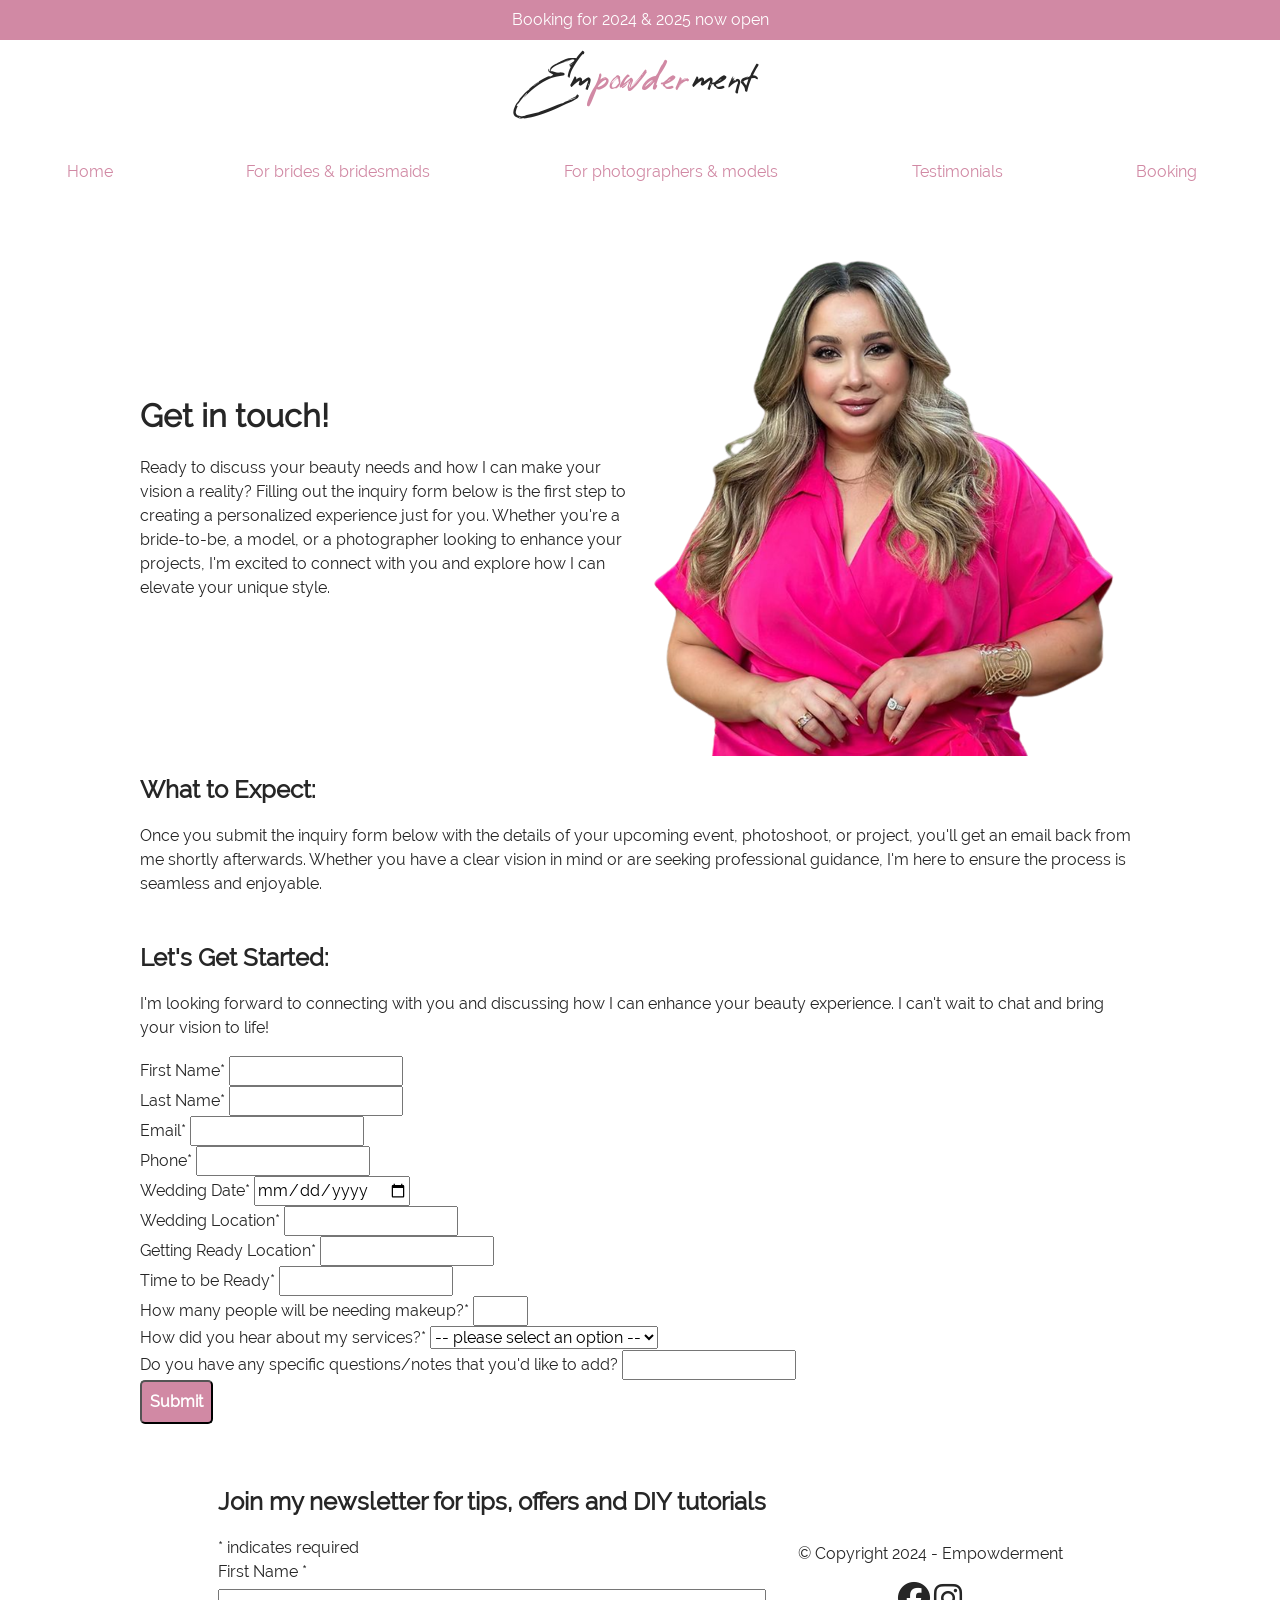
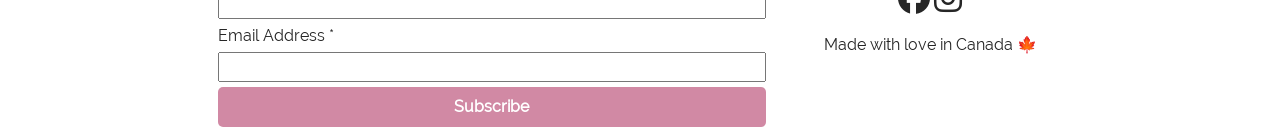
==== book-a-call/index.html @ 3065fa00 "Update index.html" ====
<!DOCTYPE html>
<html lang="en">
  <head>
    <meta charset="utf-8" />
    <meta name="viewport" content="width=device-width, initial-scale=1" />
    <meta
      name="description"
      content="Empowderment is your go-to top rated makeup artist in and around Cincinnati - we work with brides, bridesmaids, photographers and models"
    />
    <!-- link to my css file -->
    <link rel="stylesheet" href="../../css/style.css" />
    <!-- favicon -->
    <link
      rel="shortcut icon"
      href="../../images/logo/favicon/favicon.ico"
      type="image/x-icon"
    />
    <!-- font awesome -->
    <link
      rel="stylesheet"
      href="https://cdnjs.cloudflare.com/ajax/libs/font-awesome/6.4.2/css/all.min.css"
      integrity="sha512-z3gLpd7yknf1YoNbCzqRKc4qyor8gaKU1qmn+CShxbuBusANI9QpRohGBreCFkKxLhei6S9CQXFEbbKuqLg0DA=="
      crossorigin="anonymous"
      referrerpolicy="no-referrer"
    />
    <!-- lightbox -->
    <!-- <link rel="stylesheet" href="../../../css/lightbox.css" /> -->
    <!-- website title -->
    <title>
      Empowderment | Book a Free Call for Makeup in and around Cincinnati, OH
    </title>
    <!-- scripts -->
    <!-- menu toggle -->
    <script src="../../scripts/menu.js" defer></script>
    <!-- faq accordion -->
    <!-- <script src="https://code.jquery.com/jquery-3.6.0.min.js"></script> -->
    <!-- lightbox -->
    <!-- <script src="../../../scripts/lightbox-plus-jquery.js" defer></script> -->
  </head>
  <body>
    <div class="container">
      <aside class="banner full-bleed">
        <a href="../book-a-call/index.html">Booking for 2024 & 2025 now open</a>
      </aside>
      <header class="navigation-header">
        <!-- main navigation -->
        <!-- logo -->
        <a href="../index.html" class="home-link">
          <p class="logo">Em<span>powder</span>ment</p>
        </a>
        <!-- hamburger button -->
        <div class="hamburger-menu">
          <div class="top"></div>
          <div class="middle"></div>
          <div class="bottom"></div>
        </div>
        <!-- navigation menu -->
        <nav class="navigation-menu full-bleed">
          <ul>
            <li>
              <a href="../index.html" class="navigation-item">Home </a>
            </li>
            <li>
              <a href="../services/brides/index.html" class="navigation-item"
                >For brides & bridesmaids
              </a>
            </li>
            <li>
              <a
                href="../services/photographers/index.html"
                class="navigation-item"
                >For photographers & models
              </a>
            </li>
            <li>
              <a href="../testimonials/index.html" class="navigation-item"
                >Testimonials</a
              >
            </li>
            <!-- navigation call to action -->
            <li>
              <a href="../book-a-call/index.html" class="navigation-cta"
                >Booking</a
              >
            </li>
          </ul>
        </nav>
      </header>

      <!-- main section -->
      <main>
        <div class="book-a-call">
          <div class="book-a-call-content">
            <h1>Get in touch!</h1>
            <p>
              Ready to discuss your beauty needs and how I can make your vision
              a reality? Filling out the inquiry form below is the first step to creating a
              personalized experience just for you. Whether you're a
              bride-to-be, a model, or a photographer looking to enhance your
              projects, I'm excited to connect with you and explore how I can
              elevate your unique style.
            </p>
          </div>
          <img src="../../images/rasha-removebg-preview.png" alt="" />
        </div>

        <section>
          <h2>What to Expect:</h2>
          <p>
            Once you submit the inquiry form below with the details of your upcoming event,
            photoshoot, or project, you'll get an email back from me shortly afterwards. 
            Whether you have a clear vision in mind or are seeking professional guidance, I'm here to ensure the process is
            seamless and enjoyable.
          </p>
        </section>

        <section class="get-started">
          <h2>Let's Get Started:</h2>
          <p>
            I'm looking forward to connecting with you and discussing how I can
            enhance your beauty experience. I can't wait to chat and bring your
            vision to life!
          </p>
        

          <form action="" method="post">

            <div>
              <label for="fname">First Name*</label>
              <input type="text" id="fname" name="fname" required>
            </div>

            <div>
              <label for="lname">Last Name*</label>
              <input type="text" id="lname" name="lname" required>
            </div>
            
            <div>
              <label for="">Email*</label>
              <input type="email" id="email" name="email" required>
            </div>

            <div>
              <label for="phone">Phone*</label>
              <input type="tel" id="phone" name="phone" required>
            </div>

            <div>
              <label for="weddingdate">Wedding Date*</label>
              <input type="date" id="weddingdate" name="weddingdate" required>
            </div>

            <div>
              <label for="weddinglocation">Wedding Location*</label>
              <input type="text" id="weddinglocation" name="weddinglocation" required>
            </div>

            <div>
              <label for="readylocation">Getting Ready Location*</label>
              <input type="text" id="readylocation" name="readylocation" required>
            </div>

            <div>
              <label for="readytime">Time to be Ready*</label>
              <input type="text" id="readytime" name="readytime" required>
            </div>

            <div>
              <label for="quantity">How many people will be needing makeup?*</label>
              <input type="number" id="quantity" name="quantity" min="0" max="99" required >
            </div>

            <div>
              <label for="source">How did you hear about my services?*</label>
              <select id="source" name="source" required>
                <option disabled selected value> -- please select an option -- </option>
                <option>Google</option>
                <option>Instagram</option>
                <option>Facebook</option>
                <option>Referral from past bride</option>
                <option>Referral from friend/family</option>
                <option>Referral from vendor</option>
                <option>Other</option>
              </select>
            </div>

            <div>
              <label for="question">Do you have any specific questions/notes that you'd like to add?</label>
              <input type="textarea" id="question" name="question" maxlength="150">
            </div>

            <div>
              <input type="submit" class="hero-cta btn">
            </div>

          </form>
        </section>
      </main>

      <!-- footer -->
      <footer>
        <!-- newsletter signup - mailchimp embed -->
        <div class="newsletter">
          <h2 class="newsletter-signup-header">
            Join my newsletter for tips, offers and DIY tutorials
          </h2>
          <div id="mc_embed_shell">
            <div id="mc_embed_signup">
              <form
                action="https://gmail.us22.list-manage.com/subscribe/post?u=14facd3d89edb4d1adbb9cf05&amp;id=6e999d5fe2&amp;f_id=0031c3e1f0"
                method="post"
                id="mc-embedded-subscribe-form"
                name="mc-embedded-subscribe-form"
                class="validate"
                target="_self"
                novalidate=""
              >
                <div id="mc_embed_signup_scroll">
                  <div class="indicates-required">
                    <span class="asterisk">*</span> indicates required
                  </div>
                  <div class="mc-field-group">
                    <label for="mce-FNAME"
                      >First Name <span class="asterisk">*</span></label
                    ><input
                      type="text"
                      name="FNAME"
                      class="required text newsletter-signup-inpu"
                      id="mce-FNAME"
                      required=""
                      value=""
                    />
                  </div>
                  <div class="mc-field-group">
                    <label for="mce-EMAIL"
                      >Email Address <span class="asterisk">*</span></label
                    ><input
                      type="email"
                      name="EMAIL"
                      class="required email newsletter-signup-inpu"
                      id="mce-EMAIL"
                      required=""
                      value=""
                    /><span
                      id="mce-EMAIL-HELPERTEXT"
                      class="helper_text"
                    ></span>
                  </div>
                  <div id="mce-responses" class="clear foot">
                    <div
                      class="response"
                      id="mce-error-response"
                      style="display: none"
                    ></div>
                    <div
                      class="response"
                      id="mce-success-response"
                      style="display: none"
                    ></div>
                  </div>
                  <div
                    aria-hidden="true"
                    style="position: absolute; left: -5000px"
                  >
                    /* real people should not fill this in and expect good
                    things - do not remove this or risk form bot signups */
                    <input
                      type="text"
                      name="b_14facd3d89edb4d1adbb9cf05_6e999d5fe2"
                      tabindex="-1"
                      value=""
                    />
                  </div>
                  <div class="optionalParent">
                    <div class="clear foot">
                      <input
                        type="submit"
                        name="subscribe"
                        id="mc-embedded-subscribe"
                        class="newsletter-signup-submit btn"
                        value="Subscribe"
                      />
                    </div>
                  </div>
                </div>
              </form>
            </div>
          </div>
          <!-- previous form before mailchimp embed -->
          <!-- <form action="#" method="post">
            <input
              type="text"
              name="firstname"
              id="firstname"
              placeholder="Enter your first name"
              class="newsletter-signup-input"
            />
            <input
              type="email"
              name="email"
              id="email"
              placeholder="Enter your email address"
              class="newsletter-signup-input"
            />
            <input
              type="submit"
              value="Subscribe"
              class="newsletter-signup-submit btn"
            />
          </form> -->
        </div>
        <!-- copyright and socials -->
        <div class="copyright-social">
          <p>&copy; Copyright 2024 - Empowderment</p>
          <div class="social-media">
            <a
              href="https://www.facebook.com/people/Empowderment-by-rach/100069783535419"
              target="_blank"
              class="social-link"
              ><i class="fa-brands fa-facebook"></i
            ></a>
            <a
              href="https://www.instagram.com/empowdermentbyrach/"
              target="_blank"
              class="social-link"
              ><i class="fa-brands fa-instagram"></i
            ></a>
          </div>
          <p>Made with love in Canada 🍁</p>
        </div>
      </footer>
    </div>
  </body>
</html>
---- css/style.css ----
/* 
---------------------------------------------------------------------------
josh comeau css reset | (https://www.joshwcomeau.com/css/custom-css-reset/)
---------------------------------------------------------------------------
*/

@import url(joshcomeau.css);

/* 
----------
typography
----------
*/

@font-face {
  font-family: "reey";
  src: url(../fonts/reey/Reey-Regular.woff2) format("woff2"),
    url(../fonts/reey/Reey-Regular.woff) format("woff");
}

@font-face {
  font-family: "raleway";
  src: url(../fonts/raleway/Raleway-Regular.woff2) format("woff2"),
    url(../fonts/raleway/Raleway-Regular.woff) format("woff");
}

/* 
------------
color scheme
------------
*/

:root {
  --blush-pink: hsl(338, 44%, 68%);
  --peach: hsl(15, 100%, 75%);
  --gold: hsl(33, 100%, 85%);
  --white: #fff;
  --black: #262626;
}

/* 
--------------------
setting the defaults
--------------------
*/

body {
  margin: 0 10px;

  background-color: #fff;
  font-family: "raleway", sans-serif;
  font-size: 16px;
  color: var(--black);
  height: 100vh;
}

main {
  flex: 1;
}

header,
section {
  margin-bottom: 2.75rem;
}

img {
  max-width: 100%;
  height: auto;
}

h2,
h3,
p {
  margin: 1rem 0;
}

.full-bleed {
  width: 100vw;
}

.btn {
  /* display: block; */
  background: var(--blush-pink);
  color: var(--white);
  border-radius: 5px;
  padding: 0.5rem;

  text-align: center;
  text-decoration: none;
  font-family: "raleway", sans-serif;
  font-weight: 700;
}

.btn:hover {
  box-shadow: 5px 5px var(--black);
  transition: 0.3s ease-in-out;
}

/* 
---------
container
---------
*/

.container {
  max-width: 62.5rem;
  display: flex;
  flex-direction: column;
  justify-content: center;
  align-items: center;

  margin: 0 auto;
}

/* 
----------
top banner
----------
*/

.banner {
  background: var(--blush-pink);

  padding: 0.5rem;

  text-align: center;
}

.banner > a {
  color: var(--white);
  text-decoration: none;
}

/* 
------
header
------
*/

.navigation-header {
  display: flex;
  flex-direction: column;
  align-items: center;
  gap: 1rem;
}

.navigation-menu {
  display: none;
  background: rgba(255, 255, 255, 0.5);
  backdrop-filter: blur(10px);
}

.show {
  display: block;
}

.logo {
  font-family: "reey", sans-serif;
  font-size: 2rem;
  color: var(--black);
  text-decoration: none;
  margin: 1rem;
}

.logo > span {
  font-family: "reey", sans-serif;
  color: var(--blush-pink);
  margin: 0 3px 0 5px;
}

.home-link {
  text-decoration: none;
}

.hamburger-menu {
  background: none;
  border: none;
}

.hamburger-menu .top,
.hamburger-menu .middle,
.hamburger-menu .bottom {
  border: 2px solid var(--black);
  border-radius: 5px;
  width: 2rem;
  margin-bottom: 3px;
}

.hamburger-menu .top {
  width: 1.1rem;
}

.hamburger-menu .bottom {
  width: 1.5rem;
}

.navigation-menu ul {
  list-style: none;
  padding-left: 0;
}

.navigation-menu ul li {
  padding: 0.5rem 0;
  text-align: center;
}

.navigation-menu ul li a {
  display: block;
  color: var(--blush-pink);
  text-decoration: none;
}

.navigation-menu ul li:hover a {
  background: var(--blush-pink);
  color: var(--white);
}

/* 
------------
hero section
------------
*/

.hero-image {
  /* border-radius: 30% 70% 70% 30% / 30% 30% 70% 70%; */
  box-shadow: 5px 5px var(--blush-pink);
  margin-bottom: 1.5rem;
}

/* 
----------------
promised section
----------------
*/

.promise-card {
  margin: 2rem 0;
}

/* 
--------
services
--------
*/

.brides,
.photographers {
  cursor: pointer;
}

.brides > .cta.btn {
  margin-bottom: 1rem;
}

.photographers {
  margin-top: 2rem;
}

/* 
-----------
faq section
-----------
*/

.faq-container {
  margin-bottom: 2rem;
}

.accordion-container .accordion-title {
  /* position: relative; */
  margin: 0;
  padding: 0.625em;
  background-color: var(--blush-pink);
  font-size: 1.25em;
  font-weight: normal;
  color: #fff;
  cursor: pointer;
}

.accordion-container .accordion-title:hover,
.accordion-container .accordion-title:active,
.accordion-title.open {
  background-color: var(--black);
}

.accordion-container .accordion-title::before {
  content: "";
  position: absolute;
  top: 50%;
  right: 25px;
  width: 15px;
  height: 2px;
  transform: rotate(90deg);
  background: #fff;
  transition: all 0.3s ease-in-out;
}

.accordion-container .accordion-title::after {
  content: "";
  position: absolute;
  top: 50%;
  right: 25px;
  width: 15px;
  height: 2px;
  background: #fff;
  transition: all 0.2s ease-in-out;
}

.accordion-container .accordion-title.open::before {
  transform: rotate(180deg);
}

.accordion-container .accordion-title.open::after {
  opacity: 0;
}

.accordion-content {
  padding: 0.625em;
  border: 1px solid #0079c1;
}

.accordion-content > ol {
  padding-left: 1em;
}

.accordion-content a {
  text-decoration: underline var(--blush-pink);
  color: var(--blush-pink);
}

.accordion-content a:hover {
  text-decoration: none;
  background: var(--blush-pink);
  color: var(--white);
}

.accordion-content table,
.accordion-content th,
.accordion-content td {
  border: 1px solid var(--black);
  border-collapse: collapse;
  padding: 0.5rem;
}

.accordion-content tr:nth-child(odd) {
  background: var(--blush-pink);
}

/* CSS for Demo
.accordion-container {
  max-width: 600px;
  margin: 0 auto;
} */

/* 
-------
gallery
-------
*/

.gallery a[data-lightbox] img {
  margin-bottom: 1rem;
}

/* 
-------
booking
-------
*/

.requirements,
.requirements ul {
  list-style-type: none;
  padding-left: 1rem;
}

.requirements .for-brides h3::before {
  content: "👰";
}

.requirements .for-brides li::before {
  content: "💐";
}

.requirements .for-models h3::before {
  content: "💁‍♀️";
}

.requirements .for-models li::before {
  content: "📸";
}

/* inquiry form */

.get-started form div {
  margin-botton: 0.3rem;
}

/* 
------
footer
------
*/

.newsletter input {
  display: block;
  width: 100%;
  margin: 0.3rem 0;
}

.newsletter-signup-submit {
  border: none;
}

.fa-brands {
  font-size: 2rem;
  color: var(--black);
}

/* 
-------------
media queries
-------------
*/

@media (min-width: 600px) {
  /* hero section */
  .hero {
    display: grid;
    grid-template-columns: repeat(2, 1fr);
    gap: 1rem;
  }

  .hero-content {
    align-self: center;
  }

  .hero-image {
    order: 2;
  }

  .hero-content {
    display: flex;
    flex-direction: column;
  }

  .hero-header {
    font-size: 2rem;
  }

  /* promises section */
  .promise {
    display: grid;
    grid-template-columns: repeat(3, 1fr);
    gap: 1rem;
  }

  .promise-image {
    object-fit: cover;
    max-width: 100%;
    max-height: 180px;
  }

  /* gallery */

  .gallery {
    display: grid;
    grid-template-columns: repeat(3, 1fr);
    gap: 1rem;
  }

  .gallery-header {
    grid-area: 1 / 1 / 1 / 4;
  }

  /* .gallery a:nth-of-type(4) {
    grid-area: 3 / 1 / 3 / 3;
  } */

  /* .gallery a:nth-of-type(7) {
    grid-area: 3 / 3 / 4 / 3;
  } */

  .gallery .cta {
    grid-area: 5 / 1 / 5 / 4;
  }

  /* calendly widget */

  .calendly-inline-widget {
    width: 100%;
  }
}

@media (min-width: 900px) {
  /* navigation */

  .navigation-header {
    display: flex;
    flex-direction: column;
    justify-content: space-between;
    align-items: center;

    max-width: 100%;
  }

  .navigation-menu {
    display: block;
  }

  nav ul {
    display: flex;
    flex-direction: row;
    justify-content: space-around;
    align-items: center;

    padding: 1rem;
  }

  .hamburger-menu {
    display: none;
  }

  /* hero section */
  .hero {
    display: flex;
  }

  .hero-content {
    align-self: center;
  }

  .hero-cta {
    max-width: 50%;
  }

  .hero-image {
    max-width: 50%;
  }

  /* value prop section */
  .valueprop-content {
    display: grid;
    grid-template-columns: repeat(2, 1fr);
  }

  .valueprop-header {
    grid-area: 1 / 1 / 1 / 3;
  }

  /* services section */
  .services {
    display: grid;
    grid-template-columns: repeat(2, 1fr);
    gap: 1rem;
  }

  .services-header {
    grid-area: 1 / 1 / 1 / 3;
  }

  /* faq section */
  .faq {
    max-width: 75%;
  }

  .book-a-call {
    display: flex;
    align-items: center;
  }

  footer {
    display: flex;
    justify-content: space-between;
    align-items: center;
    gap: 2rem;
  }

  .copyright-social {
    display: flex;
    flex-direction: column;
    justify-content: center;
    align-items: center;
  }
}
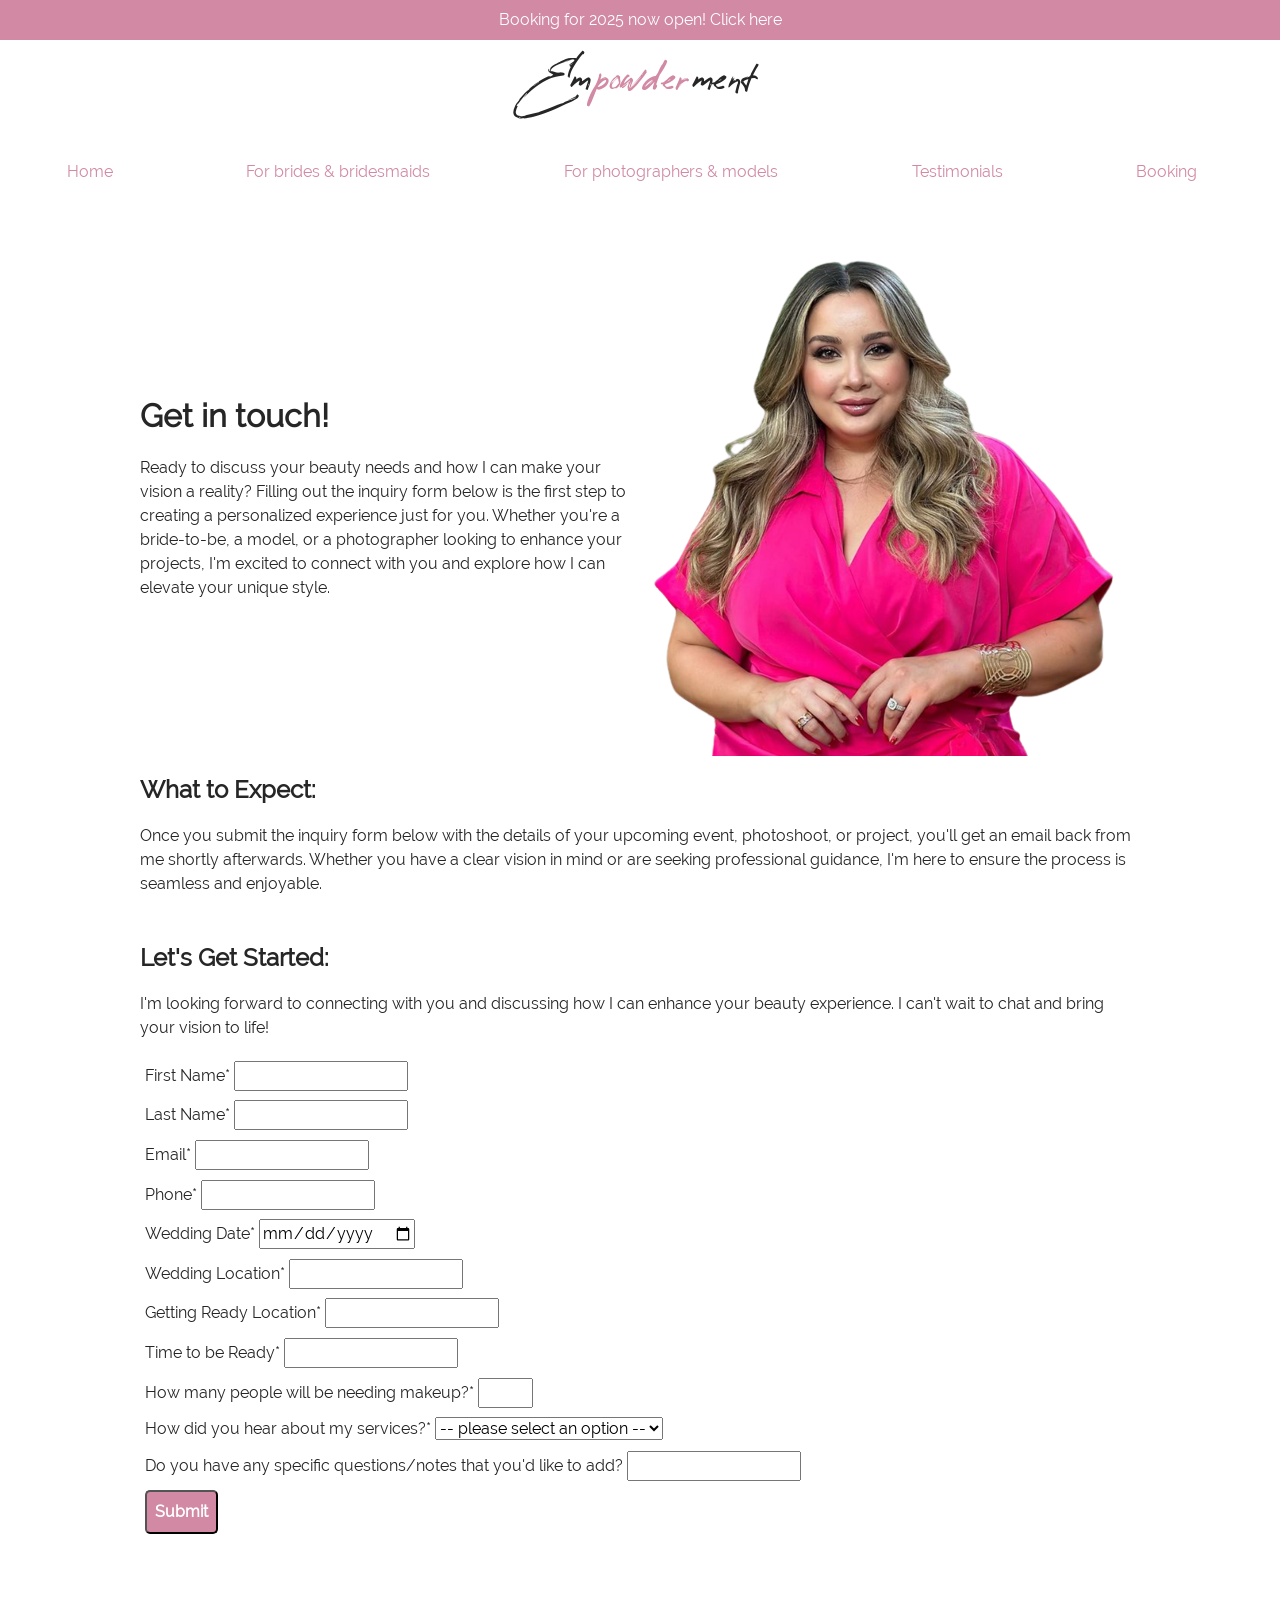
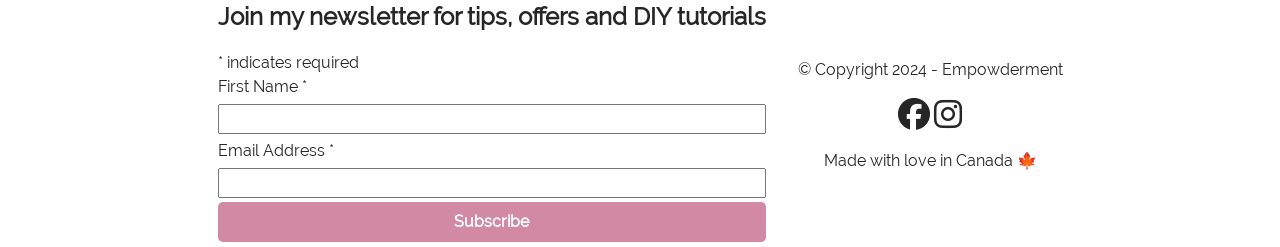
==== commit 03f2907c: "Update index.html booking banner" ====
--- a/book-a-call/index.html
+++ b/book-a-call/index.html
@@ -40,7 +40,7 @@
   <body>
     <div class="container">
       <aside class="banner full-bleed">
-        <a href="../book-a-call/index.html">Booking for 2024 & 2025 now open</a>
+        <a href="../book-a-call/index.html">Booking for 2025 now open! Click here</a>
       </aside>
       <header class="navigation-header">
         <!-- main navigation -->
@@ -123,8 +123,10 @@
           </p>
         
 
-          <form action="" method="post">
-
+          <form action="https://api.web3forms.com/submit" method="post">
+
+            <input type="hidden" name="access_key" value="e6c05930-a551-4325-9304-561e03787988">
+            
             <div>
               <label for="fname">First Name*</label>
               <input type="text" id="fname" name="fname" required>
--- a/css/style.css
+++ b/css/style.css
@@ -89,6 +89,8 @@
   text-decoration: none;
   font-family: "raleway", sans-serif;
   font-weight: 700;
+
+  cursor: pointer;
 }
 
 .btn:hover {
@@ -393,7 +395,7 @@
 /* inquiry form */
 
 .get-started form div {
-  margin-botton: 0.3rem;
+  padding: 0.3rem;
 }
 
 /* 
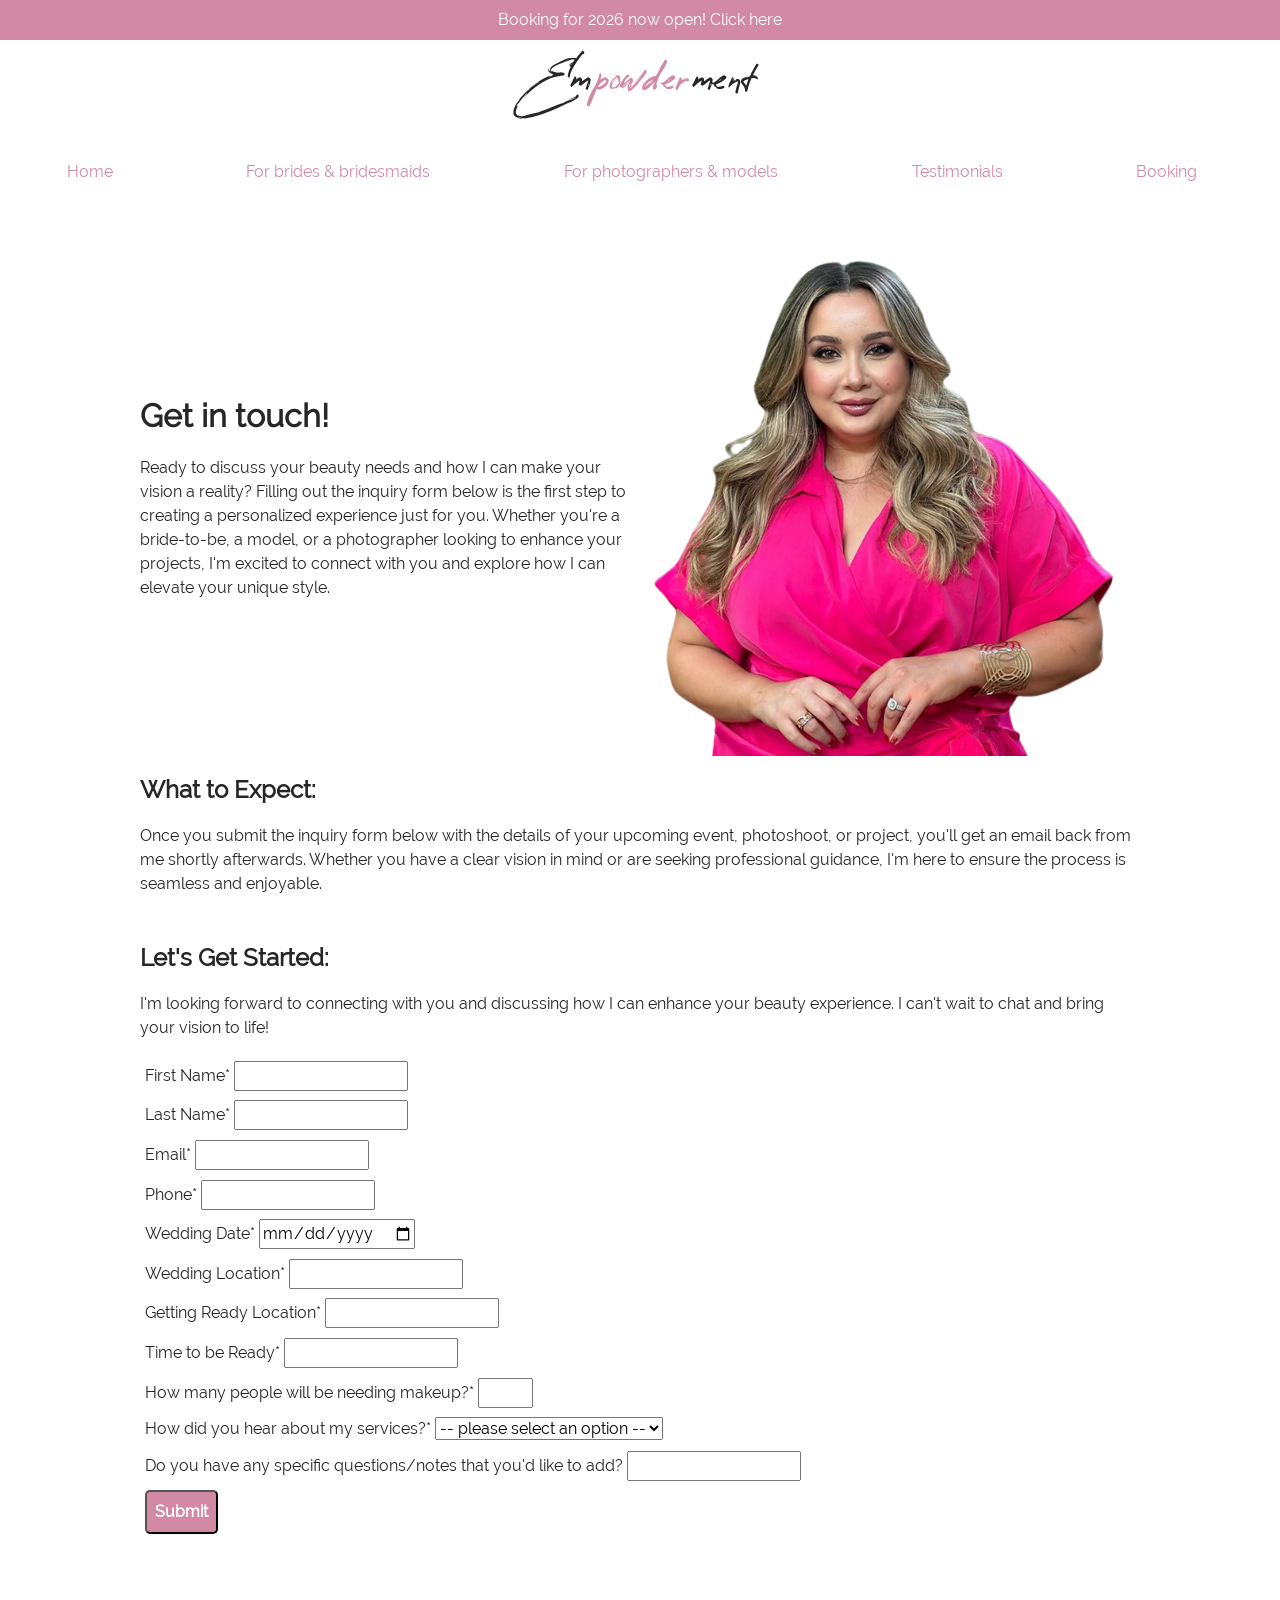
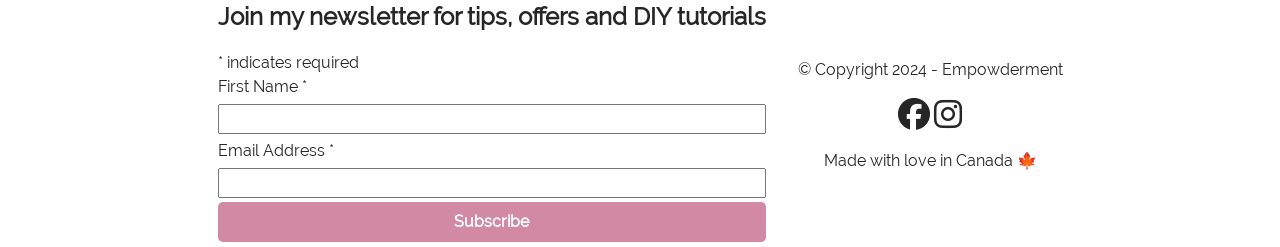
==== commit 0858b761: "Change booking banner to 2026" ====
--- a/book-a-call/index.html
+++ b/book-a-call/index.html
@@ -40,7 +40,7 @@
   <body>
     <div class="container">
       <aside class="banner full-bleed">
-        <a href="../book-a-call/index.html">Booking for 2025 now open! Click here</a>
+        <a href="../book-a-call/index.html">Booking for 2026 now open! Click here</a>
       </aside>
       <header class="navigation-header">
         <!-- main navigation -->
@@ -334,3 +334,4 @@
     </div>
   </body>
 </html>
+
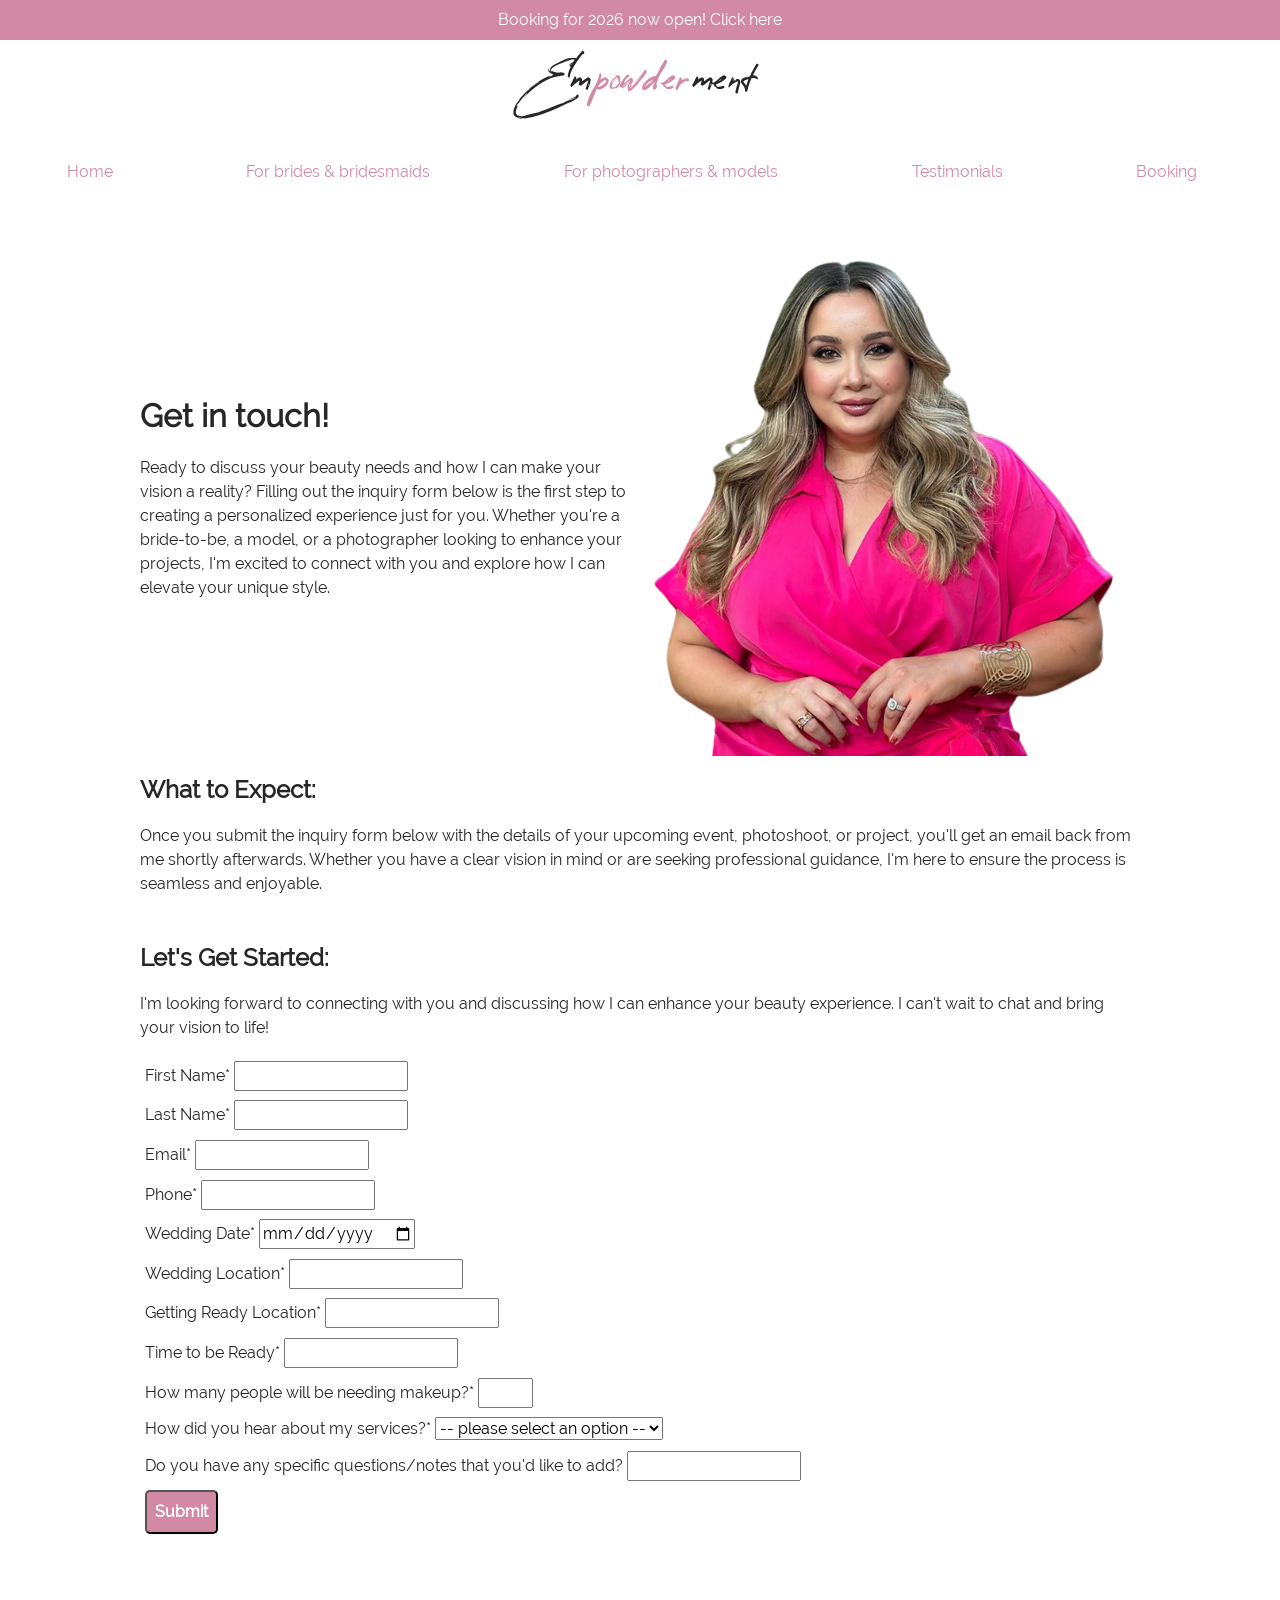
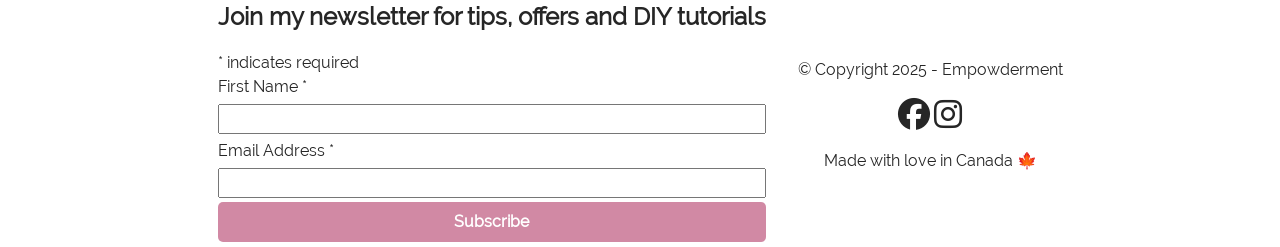
==== commit 6f7a6f5c: "Change footer to 2025" ====
--- a/book-a-call/index.html
+++ b/book-a-call/index.html
@@ -313,7 +313,7 @@
         </div>
         <!-- copyright and socials -->
         <div class="copyright-social">
-          <p>&copy; Copyright 2024 - Empowderment</p>
+          <p>&copy; Copyright 2025 - Empowderment</p>
           <div class="social-media">
             <a
               href="https://www.facebook.com/people/Empowderment-by-rach/100069783535419"
@@ -335,3 +335,4 @@
   </body>
 </html>
 
+
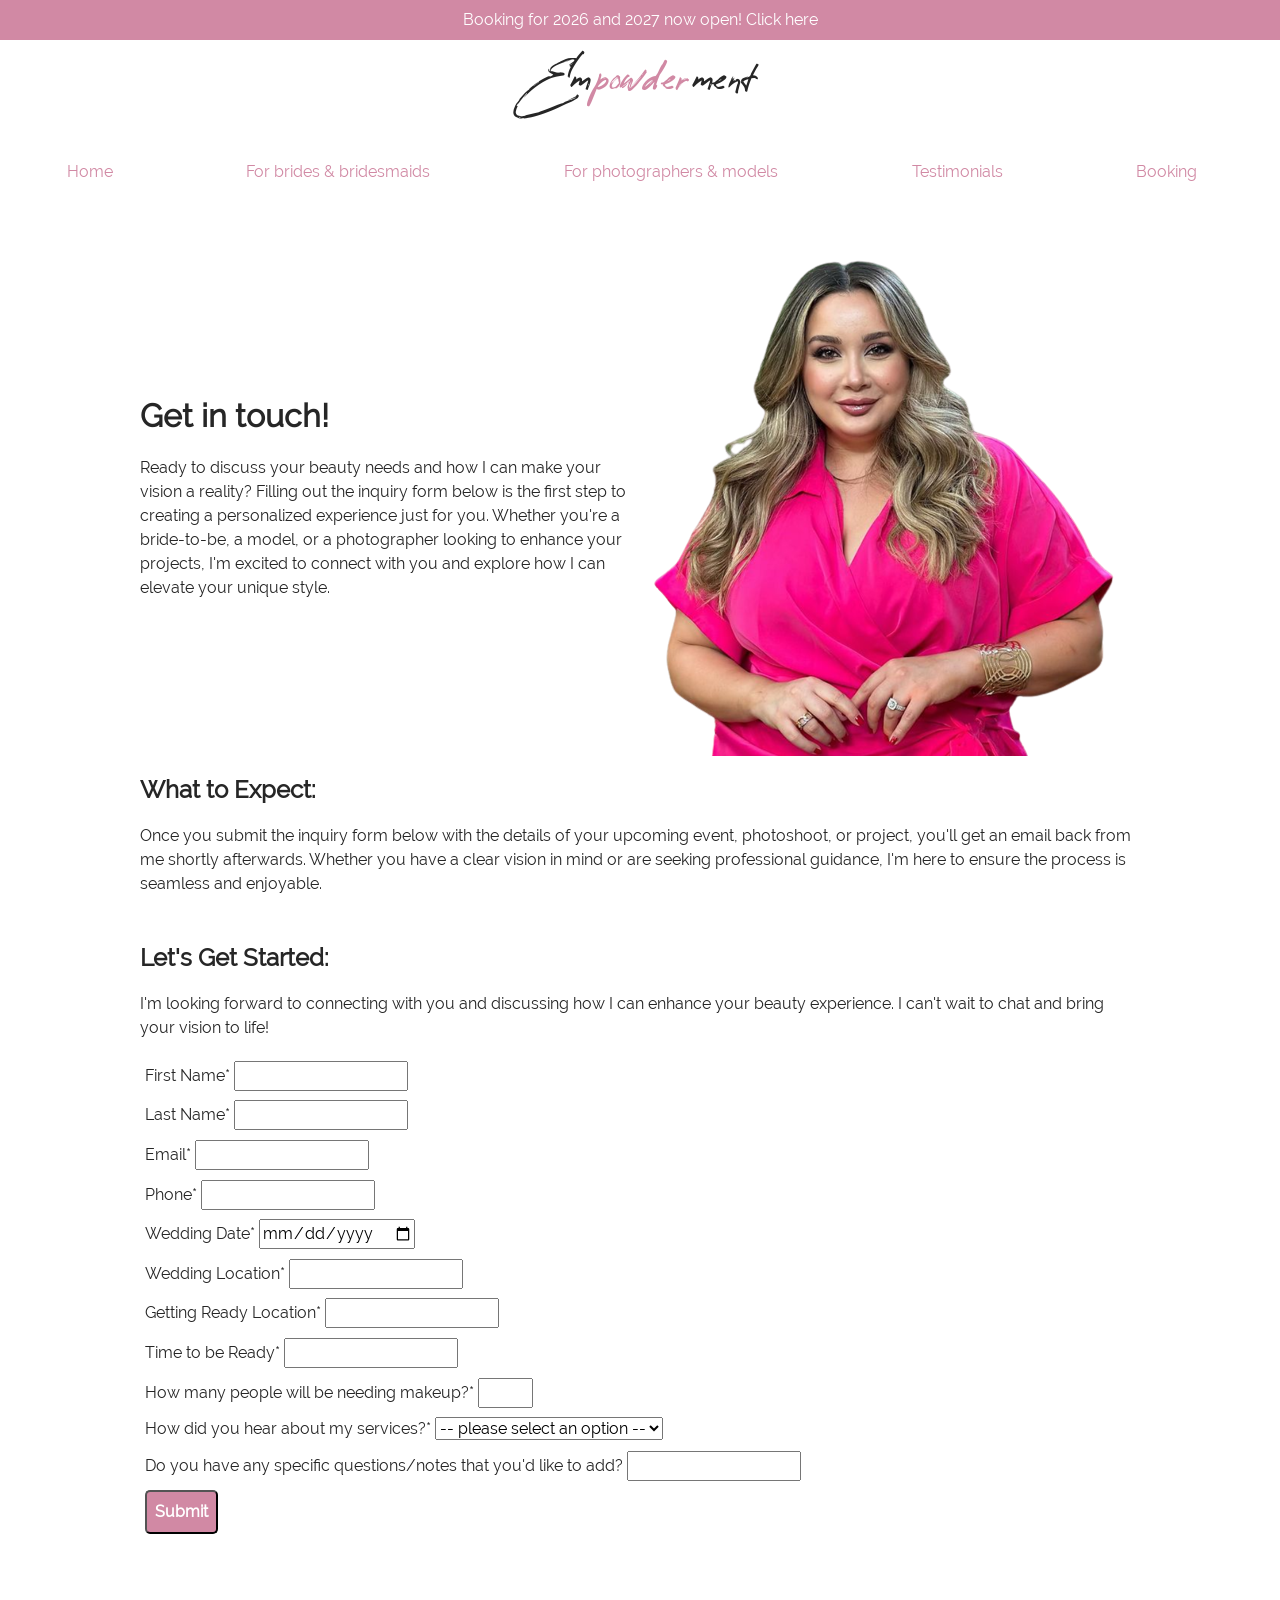
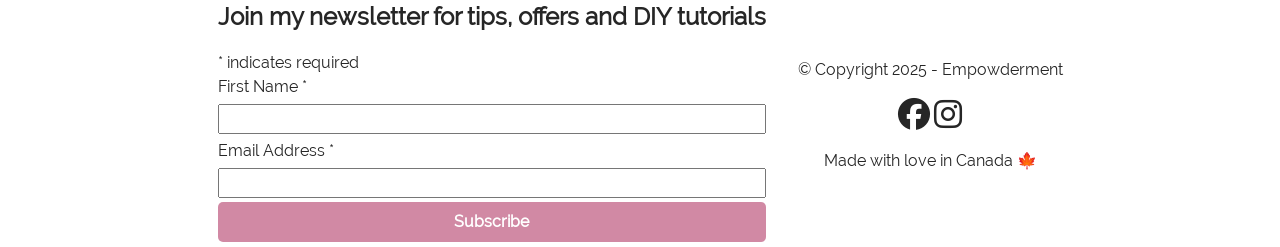
==== commit e39d6e0f: "Update index.html added 2027" ====
--- a/book-a-call/index.html
+++ b/book-a-call/index.html
@@ -40,7 +40,7 @@
   <body>
     <div class="container">
       <aside class="banner full-bleed">
-        <a href="../book-a-call/index.html">Booking for 2026 now open! Click here</a>
+        <a href="../book-a-call/index.html">Booking for 2026 and 2027 now open! Click here</a>
       </aside>
       <header class="navigation-header">
         <!-- main navigation -->
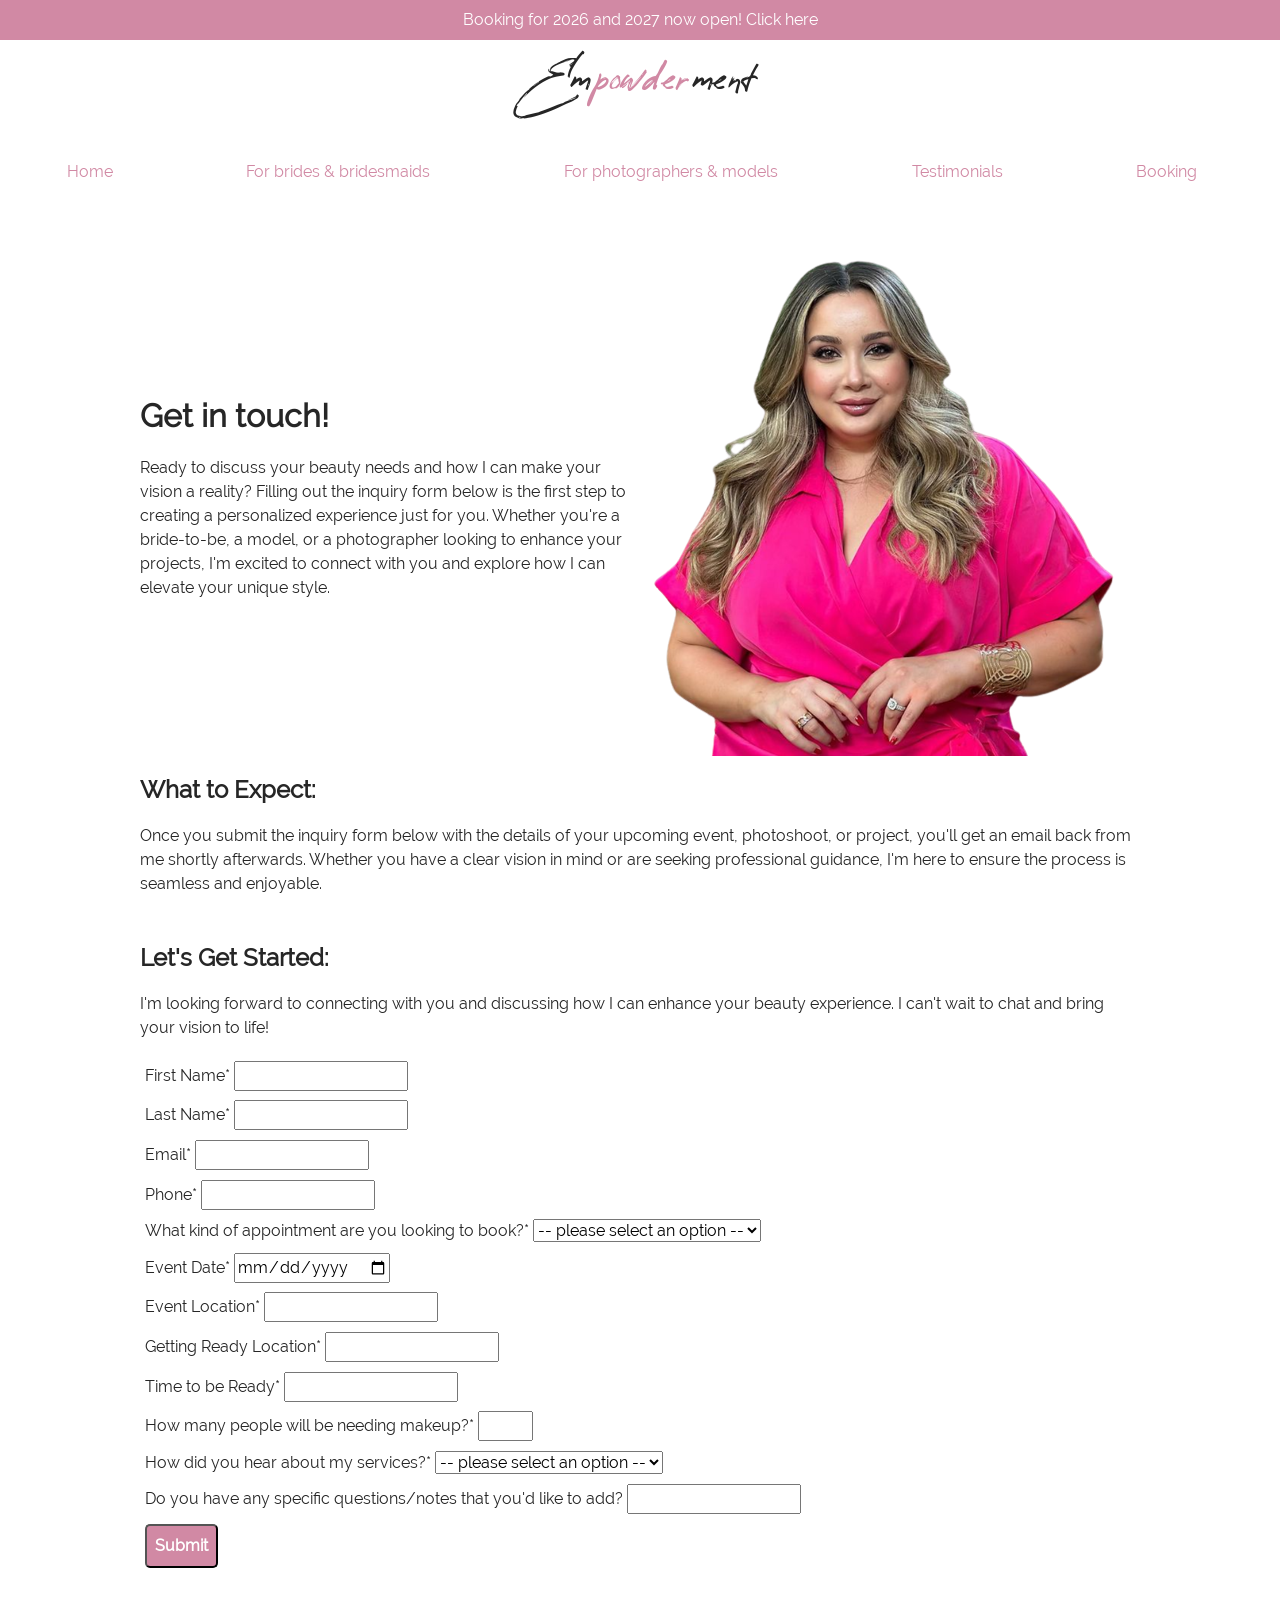
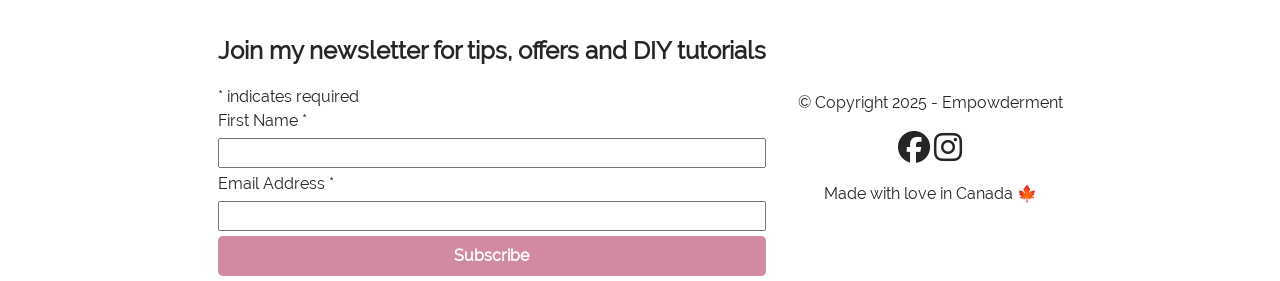
==== commit a11b3a56: "Update index.html Add booking type dropdown to booking form and adjust category name to say Event Da" ====
--- a/book-a-call/index.html
+++ b/book-a-call/index.html
@@ -148,12 +148,24 @@
             </div>
 
             <div>
-              <label for="weddingdate">Wedding Date*</label>
+              <label for="source">What kind of appointment are you looking to book?*</label>
+              <select id="source" name="source" required>
+                <option disabled selected value> -- please select an option -- </option>
+                <option>Bridal</option>
+                <option>Wedding Guest</option>
+                <option>Photoshoot</option>
+                <option>Glitter Bar (adults or kids)</option>
+                <option>Other</option>
+              </select>
+            </div>
+
+            <div>
+              <label for="weddingdate">Event Date*</label>
               <input type="date" id="weddingdate" name="weddingdate" required>
             </div>
 
             <div>
-              <label for="weddinglocation">Wedding Location*</label>
+              <label for="weddinglocation">Event Location*</label>
               <input type="text" id="weddinglocation" name="weddinglocation" required>
             </div>
 
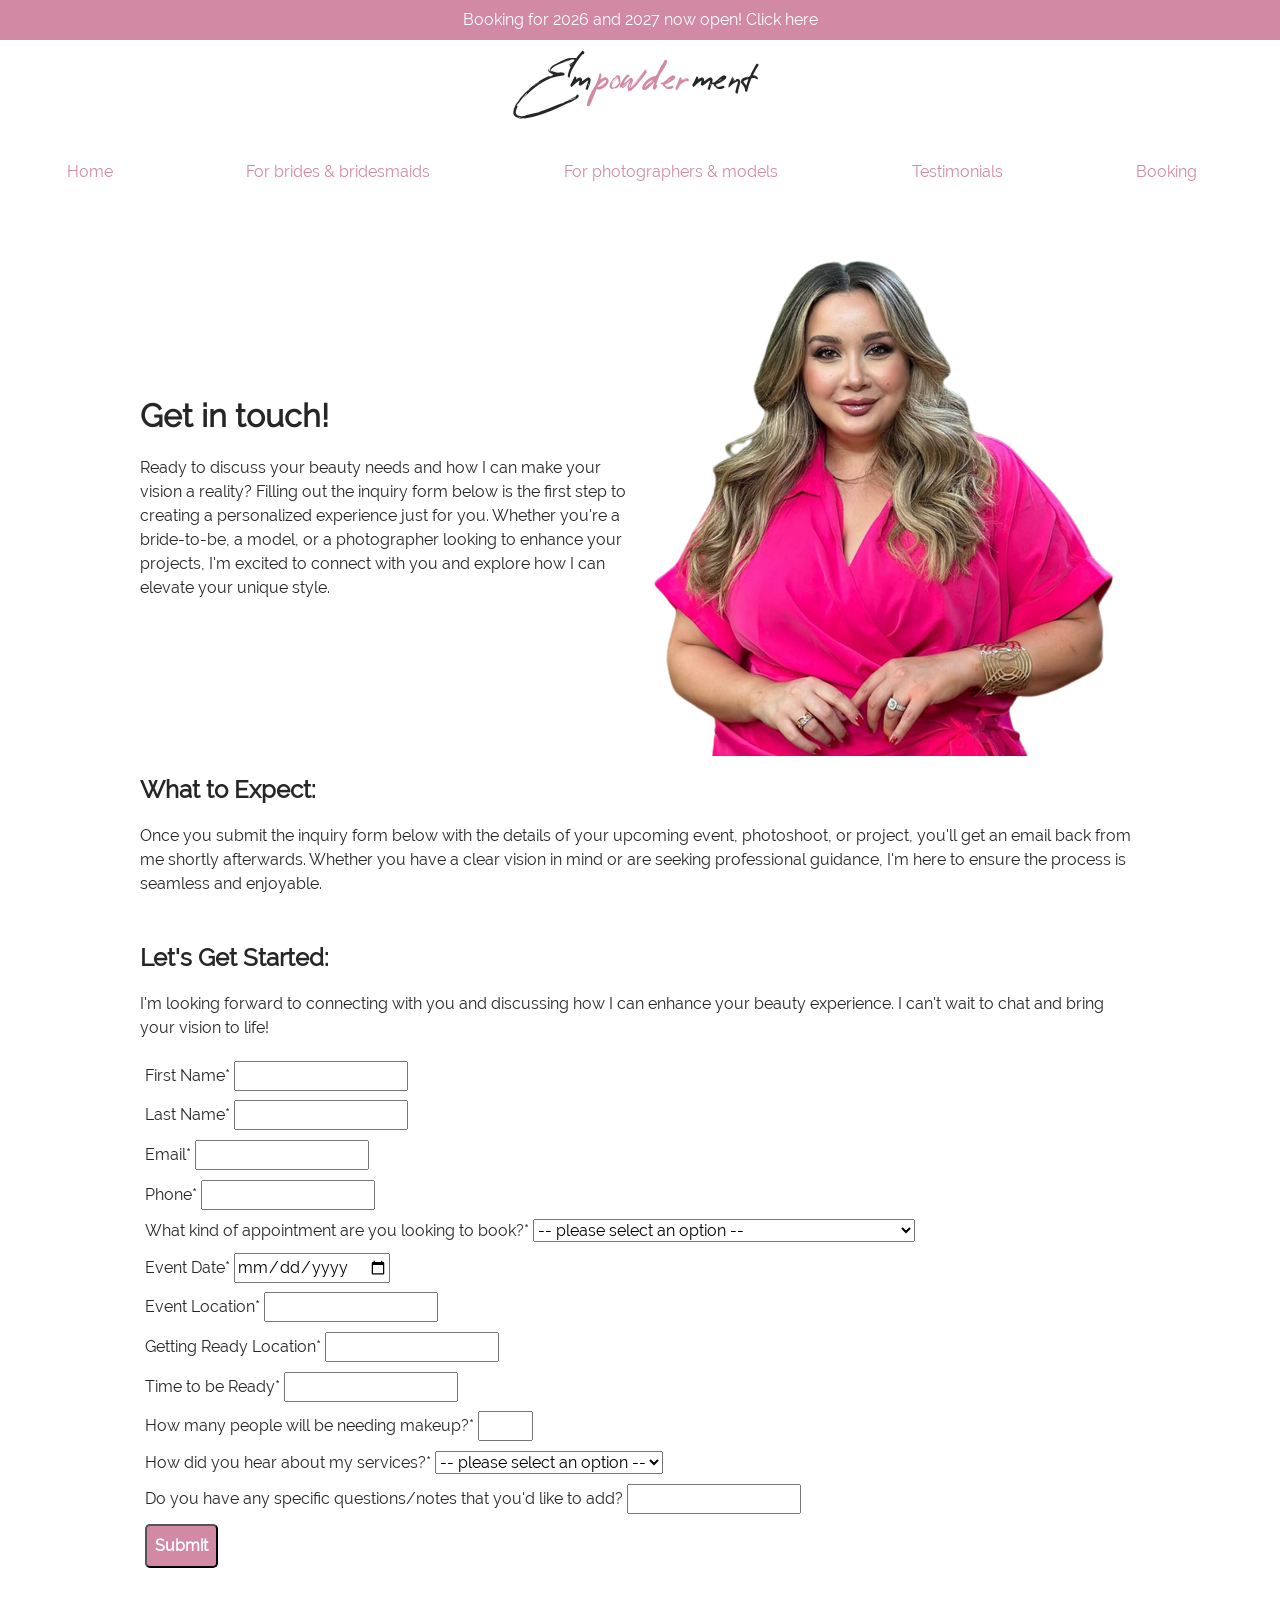
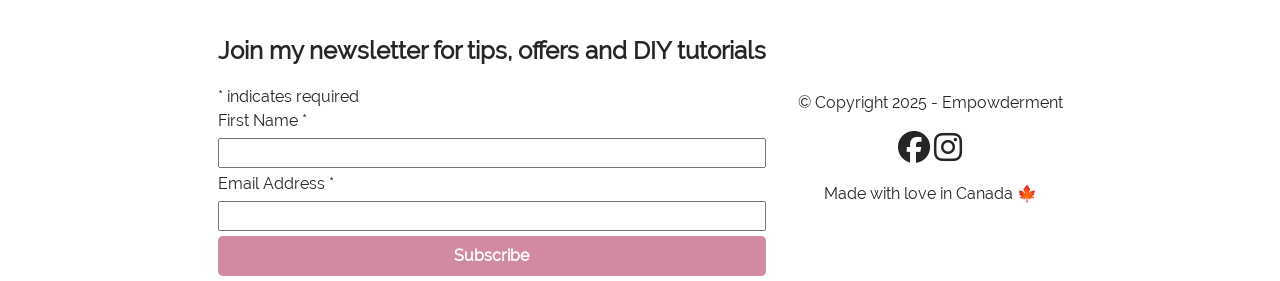
==== commit 5f02994a: "Update index.html Adjusted form" ====
--- a/book-a-call/index.html
+++ b/book-a-call/index.html
@@ -152,8 +152,7 @@
               <select id="source" name="source" required>
                 <option disabled selected value> -- please select an option -- </option>
                 <option>Bridal</option>
-                <option>Wedding Guest</option>
-                <option>Photoshoot</option>
+                <option>Special Occasion (wedding guest, photoshoot, ...)</option>
                 <option>Glitter Bar (adults or kids)</option>
                 <option>Other</option>
               </select>
